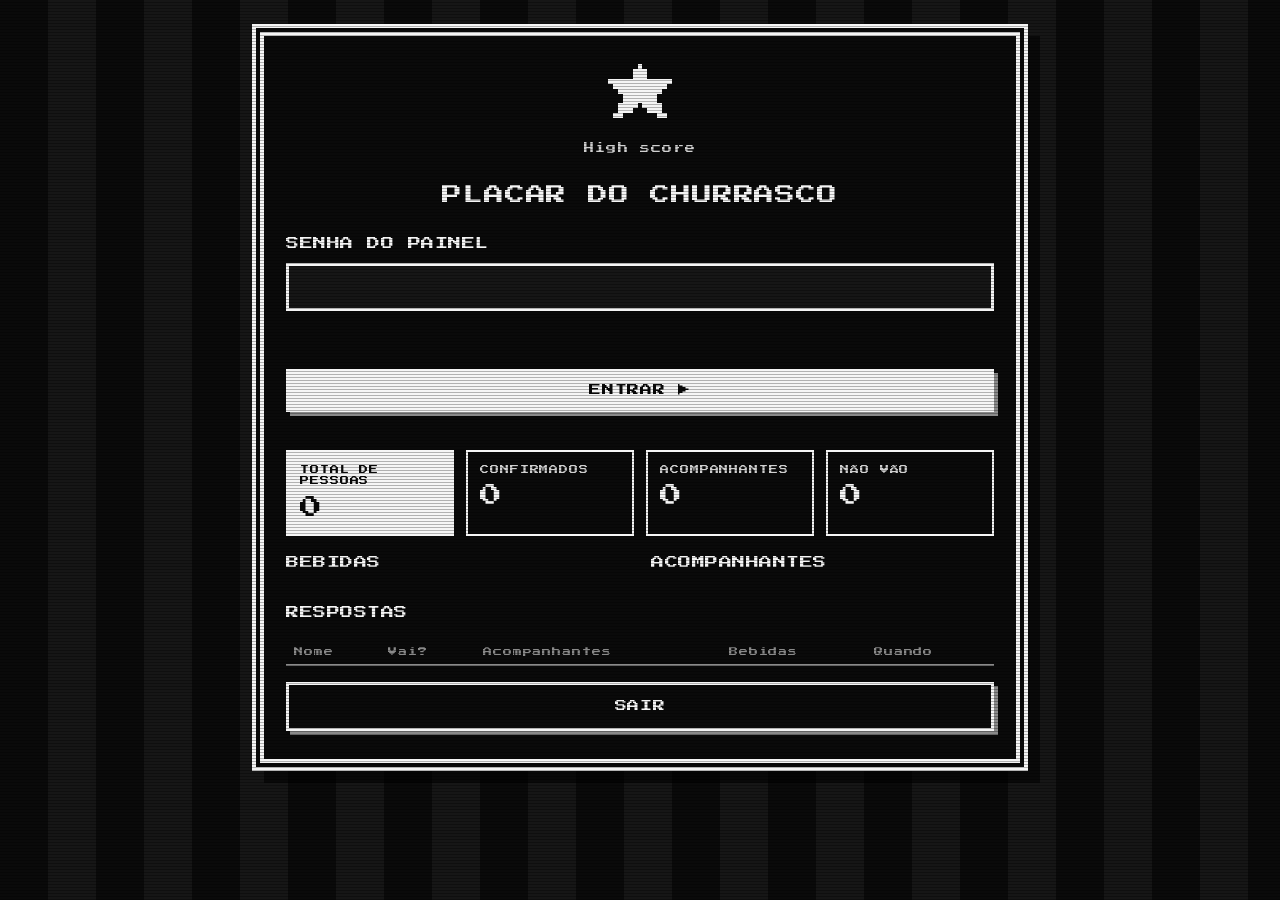
==== painel.html @ 4893885e "Site de confirmação do churrasco de formatura Co-Authored-By: Claude Opus 5.5 <noreply@anthropic.com" ====
<!doctype html>
<html lang="pt-BR">
<head>
<meta charset="utf-8">
<meta name="viewport" content="width=device-width, initial-scale=1, viewport-fit=cover">
<title>Placar do Churrasco</title>
<meta name="robots" content="noindex">
<meta name="theme-color" content="#0a0a0a">
<link rel="preconnect" href="https://fonts.googleapis.com">
<link rel="preconnect" href="https://fonts.gstatic.com" crossorigin>
<link rel="stylesheet" href="https://fonts.googleapis.com/css2?family=Press+Start+2P&family=VT323&display=swap">
<link rel="stylesheet" href="style.css">
<style>
  .tela { max-width: 760px; }
  .placar { display: grid; grid-template-columns: repeat(auto-fit, minmax(150px, 1fr)); gap: 12px; }
  .placar div { border: 2px solid var(--branco); padding: 12px; display: flex; flex-direction: column; gap: 8px; }
  .placar b { font-family: var(--pixel); font-size: 22px; font-weight: 400; font-variant-numeric: tabular-nums; }
  .placar small { font-family: var(--pixel); font-size: 9px; color: var(--cinza-claro); letter-spacing: .1em; text-transform: uppercase; }
  .placar .destaque { background: var(--branco); color: var(--preto); }
  .placar .destaque small { color: var(--preto); }
  .barras { display: flex; flex-direction: column; gap: 8px; }
  .barra { display: grid; grid-template-columns: 9ch 1fr 4ch; gap: 10px; align-items: center; }
  .barra .trilho { height: 18px; border: 2px solid var(--cinza); }
  .barra .cheio { height: 100%; background: var(--branco); }
  .barra .n { text-align: right; font-variant-numeric: tabular-nums; }
  .tabela-wrap { overflow-x: auto; }
  table { width: 100%; border-collapse: collapse; font-size: 20px; }
  th { font-family: var(--pixel); font-size: 9px; font-weight: 400; text-align: left; color: var(--cinza); letter-spacing: .1em; padding: 6px 8px; border-bottom: 2px solid var(--cinza); }
  td { padding: 6px 8px; border-bottom: 1px dashed var(--carvao); vertical-align: top; }
  tr.nao td { color: var(--cinza); }
  .status { font-size: 18px; color: var(--cinza-claro); margin: 0; }
  .status .ponto { display: inline-block; width: 10px; height: 10px; background: var(--ok); margin-right: 8px; }
  .duas { display: grid; grid-template-columns: repeat(auto-fit, minmax(260px, 1fr)); gap: 22px; }
  .duas > section { display: flex; flex-direction: column; gap: 12px; min-width: 0; }
</style>
</head>
<body>
<main class="tela">
  <header class="topo">
    <span data-estrela></span>
    <p class="sub">High score</p>
    <h1>Placar do Churrasco</h1>
  </header>

  <form class="fase" id="login">
    <label class="campo" for="senha">
      <h2>Senha do painel</h2>
      <input type="password" id="senha" autocomplete="current-password" required>
    </label>
    <p class="aviso" id="aviso-login" role="alert"></p>
    <button class="btn" type="submit">Entrar ▶</button>
  </form>

  <div class="fase" id="painel" hidden>
    <p class="status" id="status"></p>
    <div class="placar">
      <div class="destaque"><small>Total de pessoas</small><b id="t-pessoas">0</b></div>
      <div><small>Confirmados</small><b id="t-sim">0</b></div>
      <div><small>Acompanhantes</small><b id="t-acomp">0</b></div>
      <div><small>Não vão</small><b id="t-nao">0</b></div>
    </div>

    <div class="duas">
      <section>
        <h2>Bebidas</h2>
        <div class="barras" id="barras-bebidas"></div>
      </section>
      <section>
        <h2>Acompanhantes</h2>
        <div class="barras" id="barras-acomp"></div>
      </section>
    </div>

    <h2>Respostas</h2>
    <div class="tabela-wrap">
      <table>
        <thead><tr><th>Nome</th><th>Vai?</th><th>Acompanhantes</th><th>Bebidas</th><th>Quando</th></tr></thead>
        <tbody id="linhas"></tbody>
      </table>
    </div>
    <button class="btn vazado" type="button" id="sair">Sair</button>
  </div>
</main>

<script src="config.js"></script>
<script src="comum.js"></script>
<script>
  const $ = (id) => document.getElementById(id);
  const nomeBebida = Object.fromEntries(BEBIDAS.map((b) => [b.id, b.nome]));
  const nomeAcomp = Object.fromEntries(TIPOS_ACOMP.map((t) => [t.id, t.nome]));
  let senha = "";
  let timer = null;

  function ler(k) { try { return localStorage.getItem(k) || ""; } catch { return ""; } }
  function gravar(k, v) { try { v ? localStorage.setItem(k, v) : localStorage.removeItem(k); } catch {} }

  function barras(el, itens) {
    const max = Math.max(1, ...itens.map((i) => i.n));
    el.replaceChildren(...itens.map((i) => {
      const d = document.createElement("div");
      d.className = "barra";
      d.innerHTML = `<span></span><div class="trilho"><div class="cheio"></div></div><span class="n"></span>`;
      d.children[0].textContent = i.nome;
      d.querySelector(".cheio").style.width = (i.n / max) * 100 + "%";
      d.children[2].textContent = i.n;
      return d;
    }));
  }

  function render(rows) {
    const sim = rows.filter((r) => r.vai);
    const acompPorTipo = Object.fromEntries(TIPOS_ACOMP.map((t) => [t.id, 0]));
    const bebidaCont = Object.fromEntries(BEBIDAS.map((b) => [b.id, 0]));
    sim.forEach((r) => {
      Object.entries(r.acompanhantes || {}).forEach(([k, n]) => (acompPorTipo[k] = (acompPorTipo[k] || 0) + n));
      (r.bebidas || []).forEach((b) => (bebidaCont[b] = (bebidaCont[b] || 0) + 1));
    });
    const totalAcomp = Object.values(acompPorTipo).reduce((a, n) => a + n, 0);
    $("t-sim").textContent = sim.length;
    $("t-acomp").textContent = totalAcomp;
    $("t-pessoas").textContent = sim.length + totalAcomp;
    $("t-nao").textContent = rows.length - sim.length;
    barras($("barras-bebidas"), BEBIDAS.map((b) => ({ nome: b.nome, n: bebidaCont[b.id] })));
    barras($("barras-acomp"), TIPOS_ACOMP.map((t) => ({ nome: t.nome.split(" ")[0], n: acompPorTipo[t.id] })));

    $("linhas").replaceChildren(...rows.map((r) => {
      const tr = document.createElement("tr");
      if (!r.vai) tr.className = "nao";
      const acomp = Object.entries(r.acompanhantes || {}).map(([k, n]) => `${n}× ${nomeAcomp[k] || k}`).join(", ");
      const cels = [
        r.nome,
        r.vai ? "Sim" : "Não",
        acomp || "—",
        (r.bebidas || []).map((b) => nomeBebida[b] || b).join(", ") || "—",
        new Date(r.created_at).toLocaleString("pt-BR", { day: "2-digit", month: "2-digit", hour: "2-digit", minute: "2-digit" }),
      ];
      cels.forEach((c) => { const td = document.createElement("td"); td.textContent = c; tr.appendChild(td); });
      return tr;
    }));
    if (!rows.length) {
      const tr = document.createElement("tr");
      tr.innerHTML = `<td colspan="5">Ninguém respondeu ainda. Mande o link do site pra galera!</td>`;
      $("linhas").replaceChildren(tr);
    }
  }

  async function atualizar() {
    try {
      const rows = await supabase("rpc/admin_rsvps", { senha });
      if (rows === null || !Array.isArray(rows)) throw new Error("Resposta inesperada do servidor.");
      render(rows);
      $("status").innerHTML = `<span class="ponto"></span>Ao vivo · atualizado às ${new Date().toLocaleTimeString("pt-BR")}`;
      return true;
    } catch (err) {
      $("status").textContent = "Sem conexão: " + err.message;
      throw err;
    }
  }

  async function entrar(s) {
    senha = s;
    try {
      await atualizar();
    } catch (err) {
      $("aviso-login").textContent = /401|403|senha/i.test(err.message) ? "Senha errada." : err.message;
      gravar("senha-painel", "");
      return;
    }
    gravar("senha-painel", s);
    $("login").hidden = true;
    $("painel").hidden = false;
    clearInterval(timer);
    timer = setInterval(() => atualizar().catch(() => {}), 5000);
  }

  $("login").addEventListener("submit", (e) => {
    e.preventDefault();
    $("aviso-login").textContent = "";
    entrar($("senha").value);
  });
  $("sair").addEventListener("click", () => {
    gravar("senha-painel", "");
    location.reload();
  });

  const salva = ler("senha-painel");
  if (salva) entrar(salva);
</script>
</body>
</html>
---- style.css ----
/* Layout: uma "tela de fliperama" centralizada sobre listras alvinegras, com scanlines de CRT por cima.
   Tema único escuro de propósito (preto e branco do Botafogo). */
:root {
  --preto: #0a0a0a;
  --carvao: #161616;
  --cinza: #8a8a8a;
  --cinza-claro: #cfcfcf;
  --branco: #f5f5f5;
  --erro: #ff5a5a;
  --ok: #7dff9a;
  --pixel: "Press Start 2P", "Courier New", monospace;
  --texto: "VT323", "Courier New", monospace;
  color-scheme: dark;
}

* { box-sizing: border-box; }

html { background: var(--preto); }

body {
  margin: 0;
  min-height: 100vh;
  background:
    repeating-linear-gradient(90deg, var(--preto) 0 48px, var(--carvao) 48px 96px);
  color: var(--branco);
  font-family: var(--texto);
  font-size: 22px;
  line-height: 1.25;
  padding-block: 32px 48px;
  padding-left: max(16px, env(safe-area-inset-left, 0px));
  padding-right: max(16px, env(safe-area-inset-right, 0px));
}

/* scanlines */
body::after {
  content: "";
  position: fixed;
  inset: 0;
  pointer-events: none;
  background: repeating-linear-gradient(0deg, rgba(0,0,0,.28) 0 1px, transparent 1px 3px);
  z-index: 50;
}

.tela {
  max-width: 560px;
  margin: 0 auto;
  background: var(--preto);
  border: 4px solid var(--branco);
  box-shadow: 0 0 0 4px var(--preto), 0 0 0 8px var(--branco), 12px 12px 0 8px rgba(0,0,0,.6);
  padding: 28px 22px;
  display: flex;
  flex-direction: column;
  gap: 22px;
}

.topo { display: flex; flex-direction: column; align-items: center; gap: 14px; text-align: center; }

.estrela { width: 64px; height: auto; image-rendering: pixelated; animation: piscar 1.6s steps(2) infinite; }
@keyframes piscar { 50% { opacity: .55; } }

h1, h2, .pixel {
  font-family: var(--pixel);
  font-weight: 400;
  text-transform: uppercase;
  letter-spacing: .04em;
  text-wrap: balance;
  margin: 0;
}
h1 { font-size: clamp(15px, 4.4vw, 20px); line-height: 1.6; }
h2 { font-size: 13px; line-height: 1.7; }
.sub { font-family: var(--pixel); font-size: 10px; color: var(--cinza-claro); letter-spacing: .12em; }

.ficha {
  border-top: 2px dashed var(--cinza);
  border-bottom: 2px dashed var(--cinza);
  padding-block: 12px;
  display: grid;
  grid-template-columns: auto 1fr;
  gap: 4px 14px;
  font-size: 22px;
}
.ficha dt { font-family: var(--pixel); font-size: 10px; color: var(--cinza); padding-top: 6px; }
.ficha dd { margin: 0; min-width: 0; }
.ficha a { color: var(--branco); }

.fase { display: flex; flex-direction: column; gap: 16px; }
.fase-num { font-family: var(--pixel); font-size: 10px; color: var(--cinza); letter-spacing: .14em; }

label.campo { display: flex; flex-direction: column; gap: 8px; }

input[type="text"], input[type="password"] {
  font-family: var(--texto);
  font-size: 26px;
  background: var(--carvao);
  color: var(--branco);
  border: 3px solid var(--branco);
  border-radius: 0;
  padding: 8px 12px;
  width: 100%;
  caret-color: var(--branco);
}
input::placeholder { color: var(--cinza); }

button { font: inherit; color: inherit; }

.btn {
  font-family: var(--pixel);
  font-size: 12px;
  text-transform: uppercase;
  letter-spacing: .06em;
  background: var(--branco);
  color: var(--preto);
  border: 0;
  padding: 14px 16px;
  cursor: pointer;
  box-shadow: 4px 4px 0 var(--cinza);
  transition: transform .06s steps(1), box-shadow .06s steps(1);
}
.btn:active { transform: translate(4px, 4px); box-shadow: 0 0 0 var(--cinza); }
.btn.vazado { background: var(--preto); color: var(--branco); border: 3px solid var(--branco); }
.btn:disabled { opacity: .5; cursor: wait; }

:focus-visible { outline: 3px dashed var(--branco); outline-offset: 4px; }

.linha-btns { display: flex; flex-wrap: wrap; gap: 14px; }
.linha-btns > * { flex: 1 1 180px; }

/* Opção grande vai / não vai */
.escolha { display: grid; grid-template-columns: 1fr 1fr; gap: 14px; }
.escolha .btn { padding: 22px 10px; font-size: 13px; line-height: 1.8; }

/* Acompanhantes */
.lista-acomp { display: flex; flex-direction: column; gap: 10px; }
.acomp {
  display: flex; align-items: center; justify-content: space-between; gap: 12px;
  border: 2px solid var(--cinza); padding: 6px 8px 6px 12px;
}
.acomp span { min-width: 0; }
.contador { display: flex; align-items: center; gap: 6px; }
.contador button {
  width: 38px; height: 38px; font-family: var(--pixel); font-size: 14px;
  background: var(--preto); border: 2px solid var(--branco); cursor: pointer;
}
.contador output { font-family: var(--pixel); font-size: 14px; width: 30px; text-align: center; font-variant-numeric: tabular-nums; }
.acomp.ativo { border-color: var(--branco); background: var(--carvao); }

/* Bebidas */
.bebidas { display: grid; grid-template-columns: repeat(auto-fill, minmax(150px, 1fr)); gap: 10px; }
.bebida input { position: absolute; opacity: 0; pointer-events: none; }
.bebida span {
  display: flex; align-items: center; gap: 10px;
  border: 2px solid var(--cinza); padding: 10px 12px; cursor: pointer; font-size: 24px;
}
.bebida span::before {
  content: ""; width: 16px; height: 16px; border: 2px solid var(--branco); flex: none;
}
.bebida input:checked + span { border-color: var(--branco); background: var(--branco); color: var(--preto); }
.bebida input:checked + span::before { background: var(--preto); border-color: var(--preto); box-shadow: inset 0 0 0 3px var(--branco); }
.bebida input:focus-visible + span { outline: 3px dashed var(--branco); outline-offset: 3px; }

.aviso { font-size: 22px; min-height: 1.2em; color: var(--erro); margin: 0; }
.dica { color: var(--cinza-claro); margin: 0; }

.fim { text-align: center; align-items: center; }
.fim .grande { font-family: var(--pixel); font-size: clamp(18px, 6vw, 26px); line-height: 1.5; }
.pisca { animation: piscar 1s steps(2) infinite; }

.rodape { text-align: center; font-family: var(--pixel); font-size: 9px; color: var(--cinza); letter-spacing: .12em; }

@media (prefers-reduced-motion: reduce) {
  .estrela, .pisca { animation: none; }
  .btn { transition: none; }
}
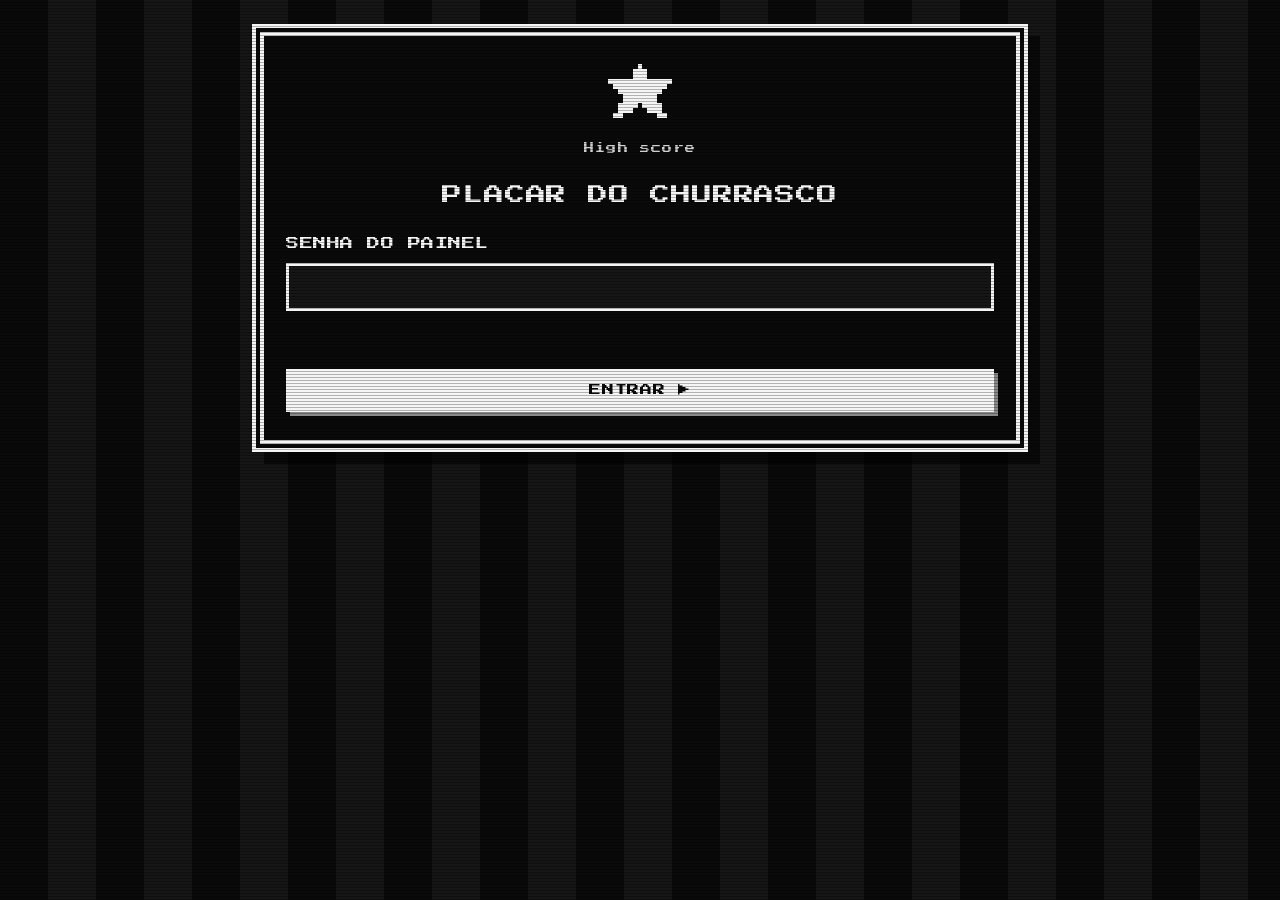
==== commit b9a1341b: "Corrige seções escondidas aparecendo e força recarregar arquivos Co-Authored-By: Claude Opus 5.5 <no" ====
--- a/painel.html
+++ b/painel.html
@@ -9,7 +9,7 @@
 <link rel="preconnect" href="https://fonts.googleapis.com">
 <link rel="preconnect" href="https://fonts.gstatic.com" crossorigin>
 <link rel="stylesheet" href="https://fonts.googleapis.com/css2?family=Press+Start+2P&family=VT323&display=swap">
-<link rel="stylesheet" href="style.css">
+<link rel="stylesheet" href="style.css?v=3">
 <style>
   .tela { max-width: 760px; }
   .placar { display: grid; grid-template-columns: repeat(auto-fit, minmax(150px, 1fr)); gap: 12px; }
@@ -82,8 +82,8 @@
   </div>
 </main>
 
-<script src="config.js"></script>
-<script src="comum.js"></script>
+<script src="config.js?v=3"></script>
+<script src="comum.js?v=3"></script>
 <script>
   const $ = (id) => document.getElementById(id);
   const nomeBebida = Object.fromEntries(BEBIDAS.map((b) => [b.id, b.nome]));
--- a/style.css
+++ b/style.css
@@ -14,6 +14,7 @@
 }
 
 * { box-sizing: border-box; }
+[hidden] { display: none !important; }
 
 html { background: var(--preto); }
 
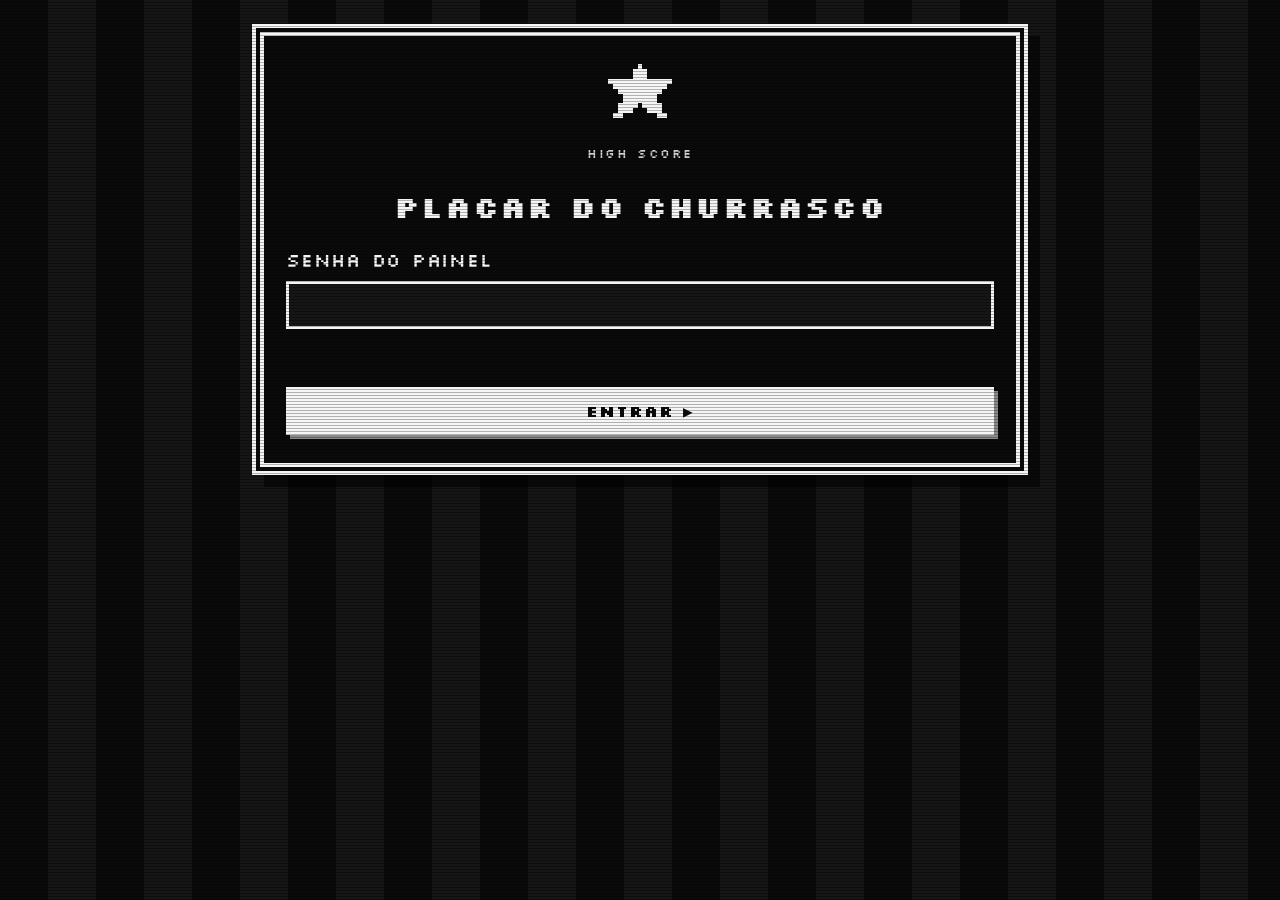
==== commit fdcda8e3: "Uma fase por vez sem rolar, fonte com acentos e resumo da revisão Co-Authored-By: Claude Opus 5.5 <n" ====
--- a/painel.html
+++ b/painel.html
@@ -8,14 +8,14 @@
 <meta name="theme-color" content="#0a0a0a">
 <link rel="preconnect" href="https://fonts.googleapis.com">
 <link rel="preconnect" href="https://fonts.gstatic.com" crossorigin>
-<link rel="stylesheet" href="https://fonts.googleapis.com/css2?family=Press+Start+2P&family=VT323&display=swap">
-<link rel="stylesheet" href="style.css?v=3">
+<link rel="stylesheet" href="https://fonts.googleapis.com/css2?family=Silkscreen:wght@400;700&family=VT323&display=swap">
+<link rel="stylesheet" href="style.css?v=4">
 <style>
   .tela { max-width: 760px; }
   .placar { display: grid; grid-template-columns: repeat(auto-fit, minmax(150px, 1fr)); gap: 12px; }
   .placar div { border: 2px solid var(--branco); padding: 12px; display: flex; flex-direction: column; gap: 8px; }
-  .placar b { font-family: var(--pixel); font-size: 22px; font-weight: 400; font-variant-numeric: tabular-nums; }
-  .placar small { font-family: var(--pixel); font-size: 9px; color: var(--cinza-claro); letter-spacing: .1em; text-transform: uppercase; }
+  .placar b { font-family: var(--pixel); font-size: 30px; font-weight: 700; font-variant-numeric: tabular-nums; }
+  .placar small { font-family: var(--pixel); font-size: 12px; color: var(--cinza-claro); letter-spacing: .1em; text-transform: uppercase; }
   .placar .destaque { background: var(--branco); color: var(--preto); }
   .placar .destaque small { color: var(--preto); }
   .barras { display: flex; flex-direction: column; gap: 8px; }
@@ -25,7 +25,7 @@
   .barra .n { text-align: right; font-variant-numeric: tabular-nums; }
   .tabela-wrap { overflow-x: auto; }
   table { width: 100%; border-collapse: collapse; font-size: 20px; }
-  th { font-family: var(--pixel); font-size: 9px; font-weight: 400; text-align: left; color: var(--cinza); letter-spacing: .1em; padding: 6px 8px; border-bottom: 2px solid var(--cinza); }
+  th { font-family: var(--pixel); font-size: 12px; font-weight: 400; text-align: left; color: var(--cinza); letter-spacing: .1em; padding: 6px 8px; border-bottom: 2px solid var(--cinza); }
   td { padding: 6px 8px; border-bottom: 1px dashed var(--carvao); vertical-align: top; }
   tr.nao td { color: var(--cinza); }
   .status { font-size: 18px; color: var(--cinza-claro); margin: 0; }
@@ -82,8 +82,8 @@
   </div>
 </main>
 
-<script src="config.js?v=3"></script>
-<script src="comum.js?v=3"></script>
+<script src="config.js?v=4"></script>
+<script src="comum.js?v=4"></script>
 <script>
   const $ = (id) => document.getElementById(id);
   const nomeBebida = Object.fromEntries(BEBIDAS.map((b) => [b.id, b.nome]));
--- a/style.css
+++ b/style.css
@@ -8,7 +8,7 @@
   --branco: #f5f5f5;
   --erro: #ff5a5a;
   --ok: #7dff9a;
-  --pixel: "Press Start 2P", "Courier New", monospace;
+  --pixel: "Silkscreen", "Courier New", monospace;
   --texto: "VT323", "Courier New", monospace;
   color-scheme: dark;
 }
@@ -67,9 +67,9 @@
   text-wrap: balance;
   margin: 0;
 }
-h1 { font-size: clamp(15px, 4.4vw, 20px); line-height: 1.6; }
-h2 { font-size: 13px; line-height: 1.7; }
-.sub { font-family: var(--pixel); font-size: 10px; color: var(--cinza-claro); letter-spacing: .12em; }
+h1 { font-size: clamp(22px, 6.4vw, 30px); line-height: 1.25; font-weight: 700; }
+h2 { font-size: 19px; line-height: 1.3; }
+.sub { font-family: var(--pixel); font-size: 13px; color: var(--cinza-claro); letter-spacing: .12em; }
 
 .ficha {
   border-top: 2px dashed var(--cinza);
@@ -80,12 +80,19 @@
   gap: 4px 14px;
   font-size: 22px;
 }
-.ficha dt { font-family: var(--pixel); font-size: 10px; color: var(--cinza); padding-top: 6px; }
+.ficha dt { font-family: var(--pixel); font-size: 13px; color: var(--cinza); padding-top: 5px; }
 .ficha dd { margin: 0; min-width: 0; }
 .ficha a { color: var(--branco); }
 
-.fase { display: flex; flex-direction: column; gap: 16px; }
-.fase-num { font-family: var(--pixel); font-size: 10px; color: var(--cinza); letter-spacing: .14em; }
+.fase { display: flex; flex-direction: column; gap: 16px; animation: entrar .25s steps(4); }
+@keyframes entrar { from { opacity: 0; transform: translateY(12px); } }
+
+/* Durante as fases do meio, o topo encolhe e os dados do evento saem da frente */
+body.jogando .evento, body.jogando .topo .sub { display: none; }
+body.jogando .estrela { width: 36px; }
+body.jogando .topo { flex-direction: row; justify-content: center; gap: 12px; }
+body.jogando h1 { font-size: 16px; }
+.fase-num { font-family: var(--pixel); font-size: 13px; color: var(--cinza); letter-spacing: .14em; }
 
 label.campo { display: flex; flex-direction: column; gap: 8px; }
 
@@ -106,7 +113,8 @@
 
 .btn {
   font-family: var(--pixel);
-  font-size: 12px;
+  font-size: 16px;
+  font-weight: 700;
   text-transform: uppercase;
   letter-spacing: .06em;
   background: var(--branco);
@@ -128,7 +136,7 @@
 
 /* Opção grande vai / não vai */
 .escolha { display: grid; grid-template-columns: 1fr 1fr; gap: 14px; }
-.escolha .btn { padding: 22px 10px; font-size: 13px; line-height: 1.8; }
+.escolha .btn { padding: 22px 10px; font-size: 18px; }
 
 /* Acompanhantes */
 .lista-acomp { display: flex; flex-direction: column; gap: 10px; }
@@ -139,10 +147,10 @@
 .acomp span { min-width: 0; }
 .contador { display: flex; align-items: center; gap: 6px; }
 .contador button {
-  width: 38px; height: 38px; font-family: var(--pixel); font-size: 14px;
+  width: 40px; height: 40px; font-family: var(--pixel); font-size: 20px;
   background: var(--preto); border: 2px solid var(--branco); cursor: pointer;
 }
-.contador output { font-family: var(--pixel); font-size: 14px; width: 30px; text-align: center; font-variant-numeric: tabular-nums; }
+.contador output { font-family: var(--pixel); font-size: 20px; width: 30px; text-align: center; font-variant-numeric: tabular-nums; }
 .acomp.ativo { border-color: var(--branco); background: var(--carvao); }
 
 /* Bebidas */
@@ -163,12 +171,12 @@
 .dica { color: var(--cinza-claro); margin: 0; }
 
 .fim { text-align: center; align-items: center; }
-.fim .grande { font-family: var(--pixel); font-size: clamp(18px, 6vw, 26px); line-height: 1.5; }
+.fim .grande { font-family: var(--pixel); font-weight: 700; font-size: clamp(26px, 8vw, 36px); line-height: 1.2; text-transform: uppercase; }
 .pisca { animation: piscar 1s steps(2) infinite; }
 
-.rodape { text-align: center; font-family: var(--pixel); font-size: 9px; color: var(--cinza); letter-spacing: .12em; }
+.rodape { text-align: center; font-family: var(--pixel); font-size: 12px; color: var(--cinza); letter-spacing: .12em; }
 
 @media (prefers-reduced-motion: reduce) {
-  .estrela, .pisca { animation: none; }
+  .estrela, .pisca, .fase { animation: none; }
   .btn { transition: none; }
 }
